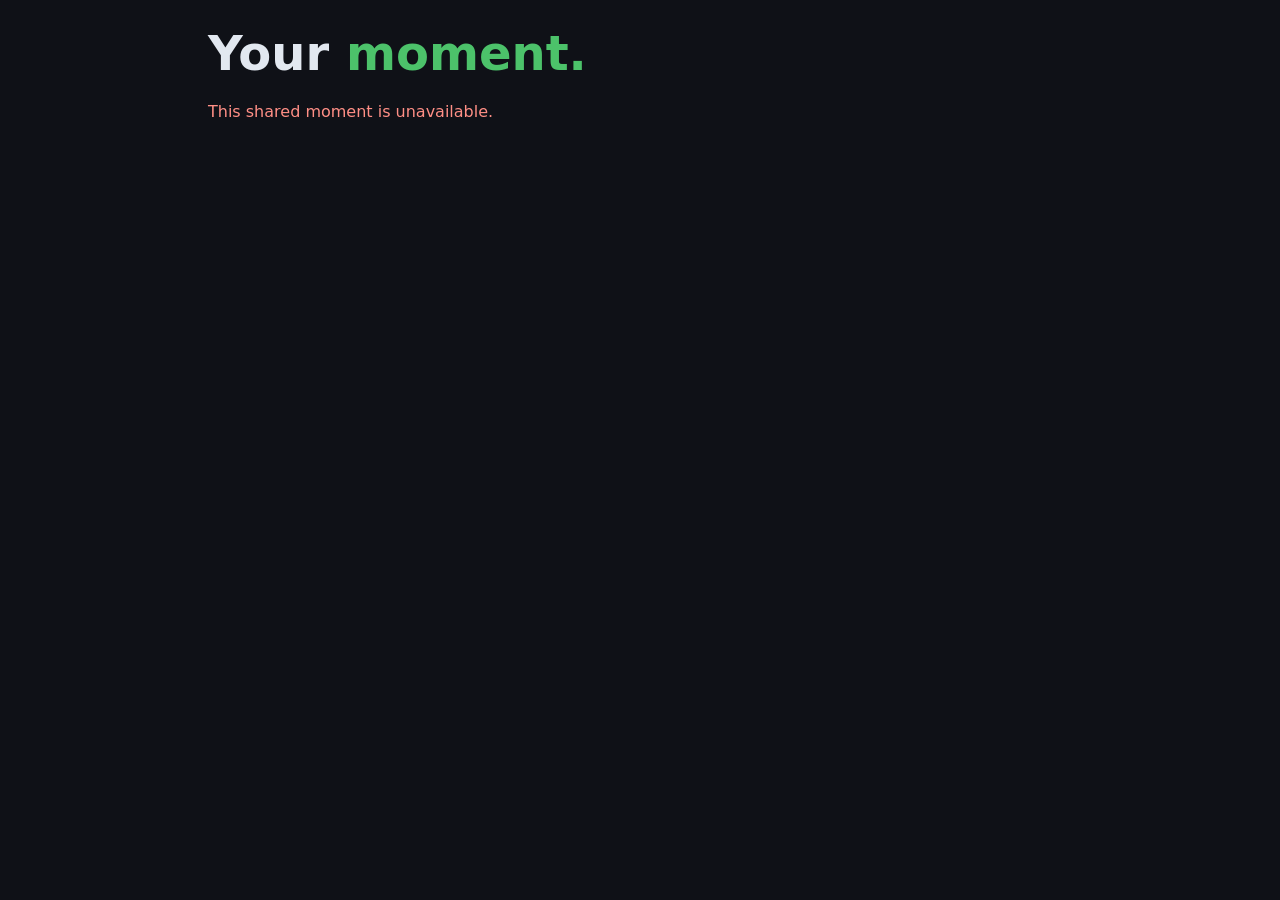
==== app/static/share.html @ 009d865f "Improve mobile booth and add QR sharing" ====
<!doctype html>
<html lang="en">
  <head>
    <meta charset="utf-8" />
    <meta name="viewport" content="width=device-width,initial-scale=1,viewport-fit=cover" />
    <meta name="robots" content="noindex,nofollow" />
    <title>Your photo booth moment</title>
    <link rel="icon" href="/static/favicon.svg" type="image/svg+xml" />
    <style>
      :root { color-scheme: dark; font-family: Inter, ui-sans-serif, system-ui, sans-serif; }
      * { box-sizing: border-box; }
      body { margin: 0; min-height: 100dvh; background: #0f1117; color: #e2e8f0; }
      main { width: min(900px, 100%); margin: auto; padding: 28px 18px 48px; }
      header { display: flex; align-items: center; justify-content: space-between; gap: 16px; margin-bottom: 24px; }
      h1 { margin: 0; font-size: clamp(25px, 7vw, 48px); line-height: 1.05; }
      h1 span { color: #4cc26a; }
      #date { color: #8492a6; font-size: 13px; }
      .media { display: grid; gap: 18px; }
      img, video { display: block; width: 100%; max-height: 72dvh; object-fit: contain; border: 1px solid #2c2f3e; border-radius: 12px; background: #050608; }
      .downloads { display: flex; flex-wrap: wrap; gap: 10px; margin-top: 18px; }
      a { min-height: 48px; display: inline-grid; place-items: center; padding: 10px 18px; border: 1px solid #237237; border-radius: 8px; background: #095b1b; color: white; text-decoration: none; }
      #error { color: #ff8f86; }
    </style>
  </head>
  <body>
    <main>
      <header><div><h1 id="title">Your <span>moment.</span></h1><div id="date"></div></div></header>
      <p id="error" role="alert"></p>
      <div class="media" id="media"></div>
      <div class="downloads" id="downloads"></div>
    </main>
    <script>
      (async () => {
        const token = location.pathname.split('/').filter(Boolean).pop();
        const response = await fetch(`/api/share/${encodeURIComponent(token)}`);
        if (!response.ok) throw Error('This shared moment is unavailable.');
        const item = await response.json();
        document.title = `${item.scene} · ${item.booth_name}`;
        document.querySelector('#title').innerHTML = `${item.scene} <span>moment.</span>`;
        document.querySelector('#date').textContent = new Date(item.created).toLocaleString();
        const media = document.querySelector('#media');
        if (item.photo) {
          const image = new Image(); image.src = item.photo_url; image.alt = `Photo from ${item.scene}`; media.append(image);
        }
        const video = document.createElement('video'); video.src = item.video_url; video.controls = true; video.playsInline = true; video.preload = 'metadata'; media.append(video);
        const links = document.querySelector('#downloads');
        for (const [label, url] of [['Download video', item.video_url], ...(item.photo ? [['Download photo', item.photo_url]] : [])]) {
          const link = document.createElement('a'); link.href = url; link.download = ''; link.textContent = label; links.append(link);
        }
      })().catch(error => document.querySelector('#error').textContent = error.message);
    </script>
  </body>
</html>
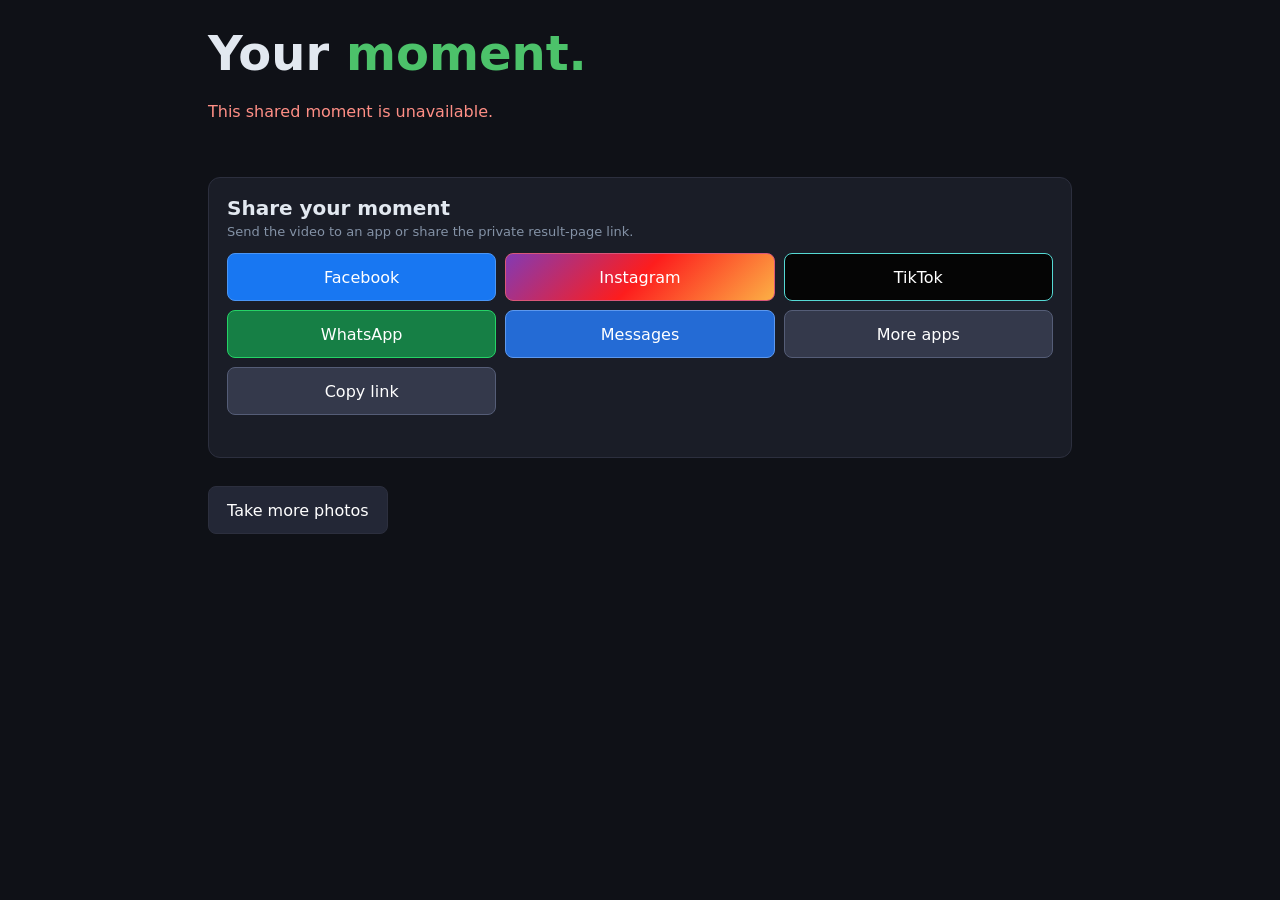
==== commit 727e56b7: "Add social sharing to guest results" ====
--- a/app/static/share.html
+++ b/app/static/share.html
@@ -18,8 +18,22 @@
       .media { display: grid; gap: 18px; }
       img, video { display: block; width: 100%; max-height: 72dvh; object-fit: contain; border: 1px solid #2c2f3e; border-radius: 12px; background: #050608; }
       .downloads { display: flex; flex-wrap: wrap; gap: 10px; margin-top: 18px; }
-      a { min-height: 48px; display: inline-grid; place-items: center; padding: 10px 18px; border: 1px solid #237237; border-radius: 8px; background: #095b1b; color: white; text-decoration: none; }
+      a, button { min-height: 48px; display: inline-grid; place-items: center; padding: 10px 18px; border: 1px solid #237237; border-radius: 8px; background: #095b1b; color: white; text-decoration: none; font: inherit; cursor: pointer; }
+      .share-panel { margin-top: 22px; padding: 18px; border: 1px solid #2c2f3e; border-radius: 12px; background: #1a1d27; }
+      .share-panel h2 { margin: 0 0 4px; font-size: 20px; }
+      .share-panel p { margin: 0 0 14px; color: #8492a6; font-size: 13px; }
+      .share-actions { display: grid; grid-template-columns: repeat(3, minmax(0, 1fr)); gap: 9px; }
+      .share-actions button, .share-actions a { min-width: 0; padding-inline: 10px; text-align: center; }
+      .facebook { background: #1877f2; border-color: #4b96f5; }
+      .instagram { background: linear-gradient(135deg, #833ab4, #fd1d1d, #fcb045); border-color: #d95779; }
+      .tiktok { background: #050505; border-color: #55d9d4; }
+      .whatsapp { background: #167f45; border-color: #25d366; }
+      .messages { background: #246bd5; border-color: #5d98ee; }
+      .share-more { background: #34394b; border-color: #555d77; }
+      .more-photos { margin-top: 28px; border-color: #2c2f3e; background: #232736; }
+      #share-status { min-height: 24px; color: #4cc26a; font-size: 13px; }
       #error { color: #ff8f86; }
+      @media (max-width: 560px) { .share-actions { grid-template-columns: repeat(2, minmax(0, 1fr)); } }
     </style>
   </head>
   <body>
@@ -28,6 +42,21 @@
       <p id="error" role="alert"></p>
       <div class="media" id="media"></div>
       <div class="downloads" id="downloads"></div>
+      <section class="share-panel" aria-labelledby="share-heading">
+        <h2 id="share-heading">Share your moment</h2>
+        <p>Send the video to an app or share the private result-page link.</p>
+        <div class="share-actions">
+          <button id="share-facebook" class="facebook" type="button">Facebook</button>
+          <button id="share-instagram" class="instagram" type="button">Instagram</button>
+          <button id="share-tiktok" class="tiktok" type="button">TikTok</button>
+          <a id="share-whatsapp" class="whatsapp">WhatsApp</a>
+          <a id="share-messages" class="messages">Messages</a>
+          <button id="share-button" class="share-more" type="button">More apps</button>
+          <button id="copy-link" class="share-more" type="button">Copy link</button>
+        </div>
+        <div id="share-status" role="status"></div>
+      </section>
+      <a class="more-photos" href="https://photobooth.mylegitches.com/">Take more photos</a>
     </main>
     <script>
       (async () => {
@@ -47,6 +76,58 @@
         for (const [label, url] of [['Download video', item.video_url], ...(item.photo ? [['Download photo', item.photo_url]] : [])]) {
           const link = document.createElement('a'); link.href = url; link.download = ''; link.textContent = label; links.append(link);
         }
+        const boothUrl = 'https://photobooth.mylegitches.com/',
+          shareTitle = `${item.scene} · ${item.booth_name}`,
+          shareText = `See my photo booth moment. Take your own at ${boothUrl}`,
+          fullMessage = `${shareText}\n${location.href}`,
+          status = document.querySelector('#share-status'),
+          copyLink = async () => {
+            await navigator.clipboard.writeText(location.href);
+            status.textContent = 'Private moment link copied to clipboard.';
+          },
+          shareLink = async () => {
+            if (navigator.share) {
+              await navigator.share({ title: shareTitle, text: shareText, url: location.href });
+              return;
+            }
+            await copyLink();
+          },
+          shareVideo = async (platform) => {
+            status.textContent = `Preparing your video for ${platform}…`;
+            const videoResponse = await fetch(item.video_url);
+            if (!videoResponse.ok) throw Error('The video could not be prepared for sharing.');
+            const blob = await videoResponse.blob(),
+              extension = item.video_type === 'mp4' ? 'mp4' : 'webm',
+              file = new File([blob], `photo-booth-moment.${extension}`, { type: blob.type || `video/${extension}` }),
+              data = { files: [file], title: shareTitle, text: shareText };
+            if (navigator.share && (!navigator.canShare || navigator.canShare(data))) {
+              status.textContent = `Choose ${platform} from the share sheet.`;
+              try {
+                await navigator.share(data);
+                return;
+              } catch (error) {
+                if (error.name === 'AbortError') throw error;
+              }
+            }
+            const download = document.createElement('a');
+            download.href = item.video_url;
+            download.download = `photo-booth-moment.${extension}`;
+            download.click();
+            await copyLink();
+            status.textContent = `Video downloaded. Open ${platform} to post it; the moment link was also copied.`;
+          },
+          safely = (action) => async () => {
+            try { await action(); }
+            catch (error) { if (error.name !== 'AbortError') status.textContent = error.message; }
+          };
+        document.querySelector('#share-facebook').onclick = () =>
+          window.open(`https://www.facebook.com/sharer/sharer.php?u=${encodeURIComponent(location.href)}`, '_blank', 'noopener,noreferrer');
+        document.querySelector('#share-instagram').onclick = safely(() => shareVideo('Instagram'));
+        document.querySelector('#share-tiktok').onclick = safely(() => shareVideo('TikTok'));
+        document.querySelector('#share-whatsapp').href = `https://wa.me/?text=${encodeURIComponent(fullMessage)}`;
+        document.querySelector('#share-messages').href = `sms:?&body=${encodeURIComponent(fullMessage)}`;
+        document.querySelector('#share-button').onclick = safely(shareLink);
+        document.querySelector('#copy-link').onclick = safely(copyLink);
       })().catch(error => document.querySelector('#error').textContent = error.message);
     </script>
   </body>
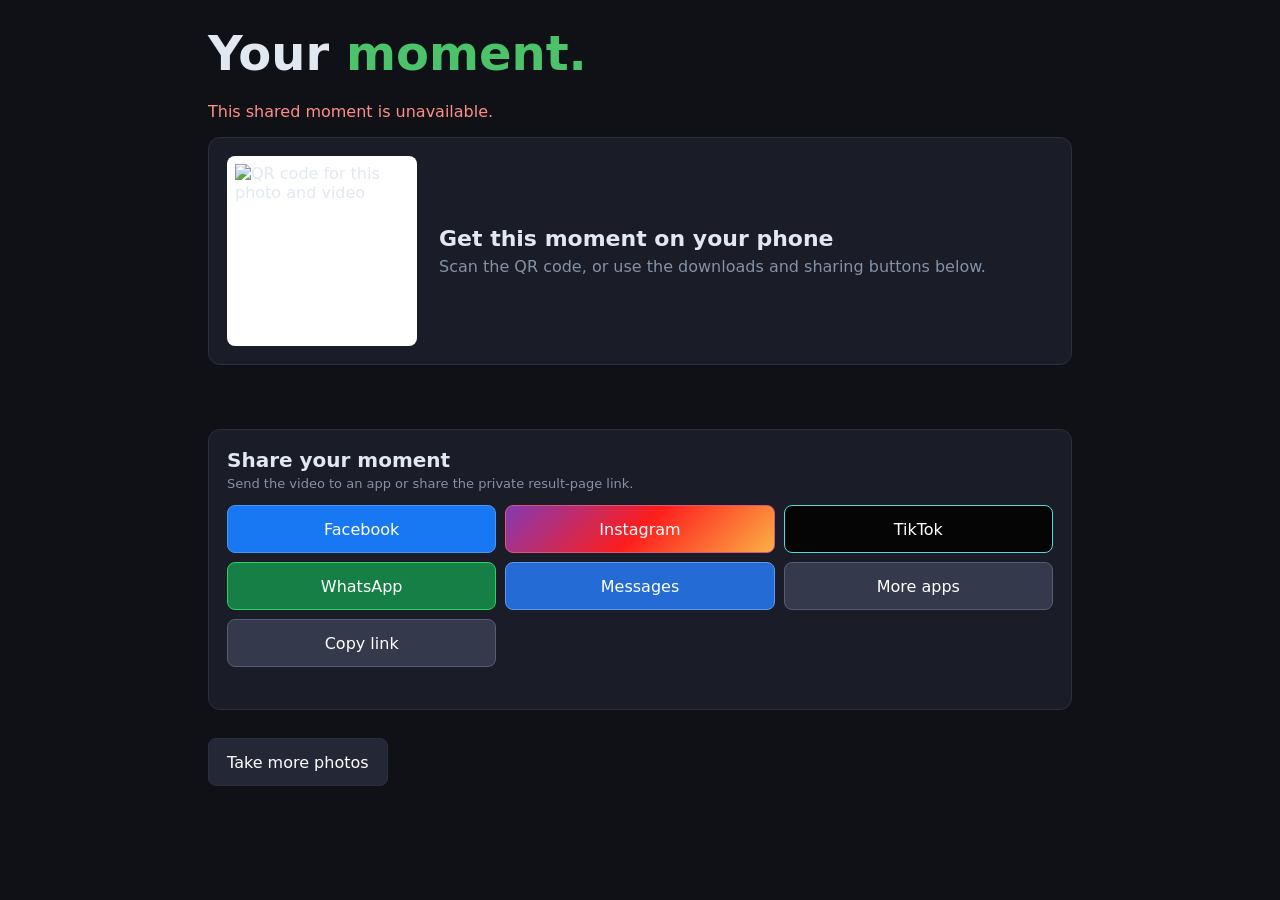
==== commit d0650a7f: "Show full share results on desktop" ====
--- a/app/static/share.html
+++ b/app/static/share.html
@@ -15,6 +15,10 @@
       h1 { margin: 0; font-size: clamp(25px, 7vw, 48px); line-height: 1.05; }
       h1 span { color: #4cc26a; }
       #date { color: #8492a6; font-size: 13px; }
+      .qr-panel { display: grid; grid-template-columns: 190px minmax(0, 1fr); align-items: center; gap: 22px; margin-bottom: 24px; padding: 18px; border: 1px solid #2c2f3e; border-radius: 12px; background: #1a1d27; }
+      .qr-panel img { width: 190px; height: 190px; max-height: none; padding: 8px; border: 0; border-radius: 8px; background: white; }
+      .qr-panel h2 { margin: 0 0 6px; font-size: 22px; }
+      .qr-panel p { margin: 0; color: #8492a6; }
       .media { display: grid; gap: 18px; }
       img, video { display: block; width: 100%; max-height: 72dvh; object-fit: contain; border: 1px solid #2c2f3e; border-radius: 12px; background: #050608; }
       .downloads { display: flex; flex-wrap: wrap; gap: 10px; margin-top: 18px; }
@@ -33,13 +37,24 @@
       .more-photos { margin-top: 28px; border-color: #2c2f3e; background: #232736; }
       #share-status { min-height: 24px; color: #4cc26a; font-size: 13px; }
       #error { color: #ff8f86; }
-      @media (max-width: 560px) { .share-actions { grid-template-columns: repeat(2, minmax(0, 1fr)); } }
+      @media (max-width: 560px) {
+        .qr-panel { grid-template-columns: 1fr; text-align: center; }
+        .qr-panel img { margin: auto; }
+        .share-actions { grid-template-columns: repeat(2, minmax(0, 1fr)); }
+      }
     </style>
   </head>
   <body>
     <main>
       <header><div><h1 id="title">Your <span>moment.</span></h1><div id="date"></div></div></header>
       <p id="error" role="alert"></p>
+      <section class="qr-panel">
+        <img id="result-qr" alt="QR code for this photo and video" />
+        <div>
+          <h2>Get this moment on your phone</h2>
+          <p>Scan the QR code, or use the downloads and sharing buttons below.</p>
+        </div>
+      </section>
       <div class="media" id="media"></div>
       <div class="downloads" id="downloads"></div>
       <section class="share-panel" aria-labelledby="share-heading">
@@ -61,6 +76,7 @@
     <script>
       (async () => {
         const token = location.pathname.split('/').filter(Boolean).pop();
+        document.querySelector('#result-qr').src = `/api/share/${encodeURIComponent(token)}/qr.png`;
         const response = await fetch(`/api/share/${encodeURIComponent(token)}`);
         if (!response.ok) throw Error('This shared moment is unavailable.');
         const item = await response.json();
